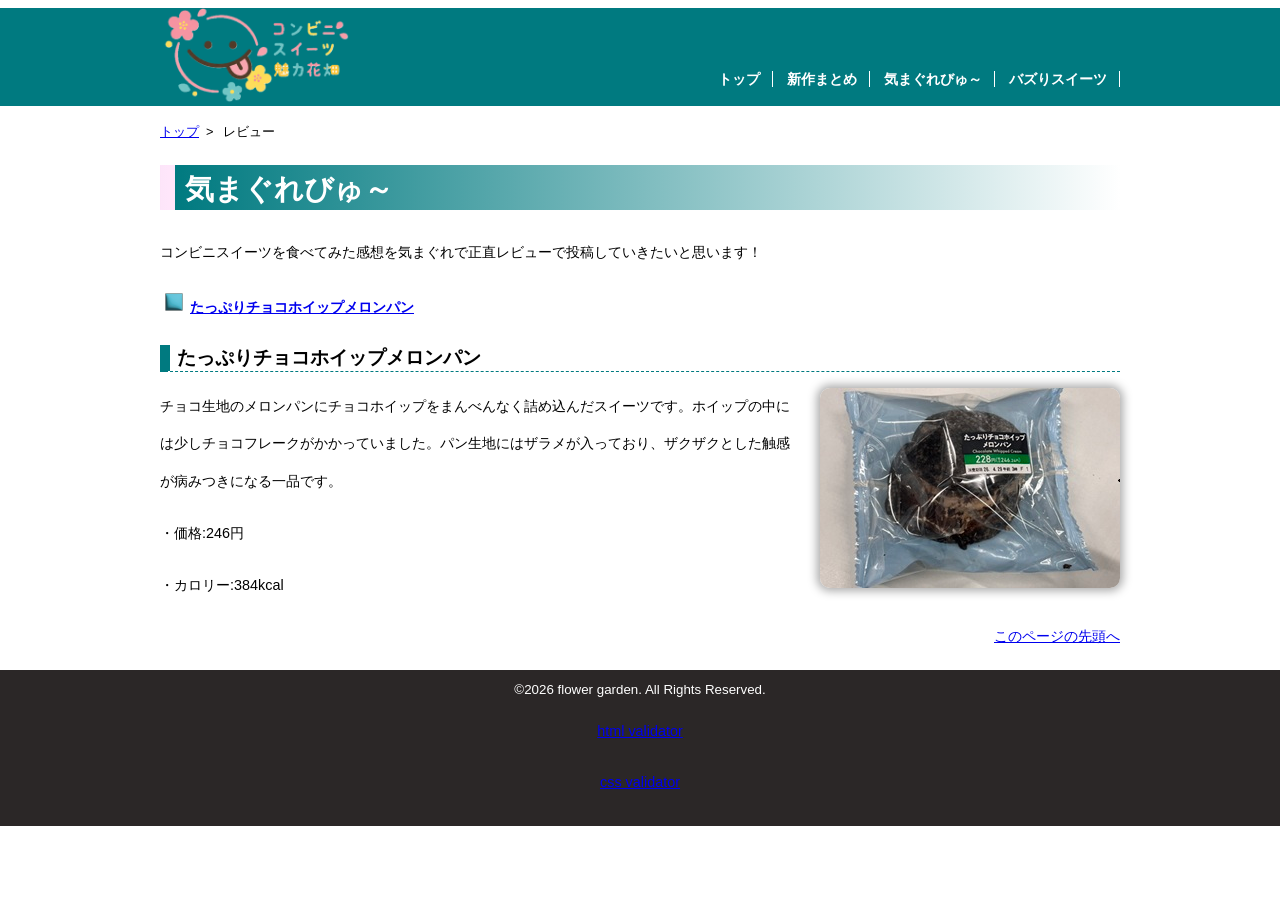
==== contents2.html @ d1ee27a9 "Add files via upload" ====
<!DOCTYPE html>
<html lang="ja">
<head>
    <meta charset="utf-8">
    <title>トップページ：コンビニスイーツ魅力花畑</title>
    <link rel="stylesheet" href="css/mystyle.css">
    <meta name="description" content="気まぐれびゅ～">
    <meta name="viewport" content="コンビニスイーツを食べてみた感想を気まぐれに正直レビューで発信しています！おいしくて幸せになるスイーツをたくさんご紹介していけたらと思っています♪">
</head>

<body>
    <header>
        <div class="header-in">
        <a href="index.html" id="pagetop">
        <img src="image/logo2.png" width="190" height="95" alt="ロゴ画像">
        </a>
    <nav>
        <ul>
            <li><a href="index.html">トップ</a></li>
            <li><a href="contents1.html">新作まとめ</a></li>
            <li><a href="contents2.html">気まぐれびゅ～</a></li>
            <li><a href="contents3.html">バズりスイーツ</a></li>
        </ul>
    </nav>
    </div>
    </header>

    <article class="page">
        <ol>
        <li><a href="index.html">トップ</a>&nbsp;&nbsp;&gt;</li>
        <li>レビュー</li>
    </ol>


        <h1 class="sub-h1" >気まぐれびゅ～</h1>
        <p>コンビニスイーツを食べてみた感想を気まぐれで正直レビューで投稿していきたいと思います！</p>
    <ul class="point-list">
        <li><a href="#point1">たっぷりチョコホイップメロンパン</a></li>
    </ul>

            <section>
                <h2><a id="point1">たっぷりチョコホイップメロンパン</a></h2>
                <img class="point-img" src="image/rebyu1.jpg" width="300" height="200" alt="たっぷりチョコホイップメロンパン" >
                <p>チョコ生地のメロンパンにチョコホイップをまんべんなく詰め込んだスイーツです。ホイップの中には少しチョコフレークがかかっていました。パン生地にはザラメが入っており、ザクザクとした触感が病みつきになる一品です。</p>
                <p>・価格:246円</p>
                <p>・カロリー:384kcal</p>
                <p class="sentou"><a href="#pagetop">このページの先頭へ</a></p>
            </section>
    </article>
<footer>
    <small>&copy;2026 flower garden. All Rights Reserved.</small>
    <p><a href="http://www.htmllint.net/html-lint/htmllint.html#" target="_blank">html validator</a></p>
    <p><a href="http://jigsaw.w3.org/css-validator/#validate_by_upload" target="_blank">css validator</a></p>
</footer>
</body>
</html>
---- css/mystyle.css ----
@charset "utf-8";
body{
    background-color: #ffffff;
    color: #000000;
    font-family: "MOBO","Hiragino Sans",sans-serif;
    margin-left:0px;
    margin-right:0px;
}

p{
	font-size:90%;
	line-height: 2.6;
}

h1{
    font-size: 180%;
}

h2{
	font-size: 120%;
	border-bottom: 1px dashed #007a80;
	border-left: 10px solid #007a80;
	padding-left: 7px;
}


footer{
    background-color:#2b2727;
    text-align: center;
	color: #ffffff;
	padding-top: 10px;
	padding-bottom: 10px;
}

article{
	position: relative;
	clear: both;
	width: 960px;
	margin-left: auto;
	margin-right: auto;
}

.catch{
	position: absolute;
	top:20px;
	left: 50px;
	color:#ffffff;
	text-shadow: 0px 5px 10px #000000;
	background-color: rgba(0,0,0,0.5);
}


header{
    background-color: #007a80;
	color: #ffffff;
}

.subhead{
    background-color:#808000;
}



.turquoise{
    color: #007a80;
}

.red{
    color: #ff047d;
}

ul {
	list-style-type: none;
	padding-left: 0;
	line-height: 3;
	font-size: 90%;
}

ul time{
	background-color: #999999;
	color: #ffffff;
	border-radius: 10px;
	padding-left: 5px;
	padding-right: 5px;
	margin-right: 5px;
	font-size: 90%;
}

nav ul{
	font-weight: bold;
	text-align: right;
	padding-top: 50px;
	padding-bottom: 5px;
	margin: 0;
}

nav li{
	display: inline;
	padding-left: 10px;
	padding-right: 12px;
	border-right: 1px solid #ffffff;
}

header img{
	float: left;
}

.header-in{
	width: 960px;
	margin-left: auto;
	margin-right: auto;
}

.sub-h1 {
	background: linear-gradient(to left,#ffffff,#007a80);
	border-left: 15px solid #ffadef4e;
	padding-top: 5px;
	padding-left: 10px;
	color: #ffffff;
}

.point-list{
	list-style-image: url(../image/list.png);
	margin-left: 30px;
	font-weight: bold;
	color: #000000;
}

.point-img{
	box-shadow: 0px 0px 10px 3px #aaaaaa;
	border-radius: 10px;
	float: right;
	margin-left:20px;
	margin-bottom:10px;
}

.sentou{
	clear: both;
	text-align: right;
}


ol li{
	/* パンくずリスト設定 */
	display: inline;
	margin-right: 5px;
	font-size: 80%;
}

ol {
	padding-left: 0;
}

.page {
	padding-left: 10px;
	padding-right: 10px;
}

nav ul a{
	text-decoration: none;
	color: #ffffff;
}

nav ul a:link{
	color: #ffffff;
}

nav ul a:visited{
	color: #0000ff;
}

nav ul a:hover{
	color: #ffcc00;
}

nav ul a:active{
	color: #ff0000;
}




/* 959px以下の場合 */
@media (max-width:959px){
	header img{
		float:none;
	}

nav ul{
	text-align: left;
	padding: 0;
	margin-left: 10px;
}
article{
	width: auto;
}

article img{
	max-width: 100%;
	height: auto;
}
}

/* 600px以下の場合 */
@media (max-width:600px) {
	nav li{
		font-size: 75px;
		padding-left: 2px;
		padding-right: 2px;
	}
	
	footer{
		font-size: 75px;
	}

	.catch{
		top: 5px;
		left: 10px;
	}

	.point-img {
		float: none;
	}

}

/* プリント出力 */
@media print{
.catch{
	color: #000000;
	text-shadow: none;
}
footer{
	color: #000000;
}

}
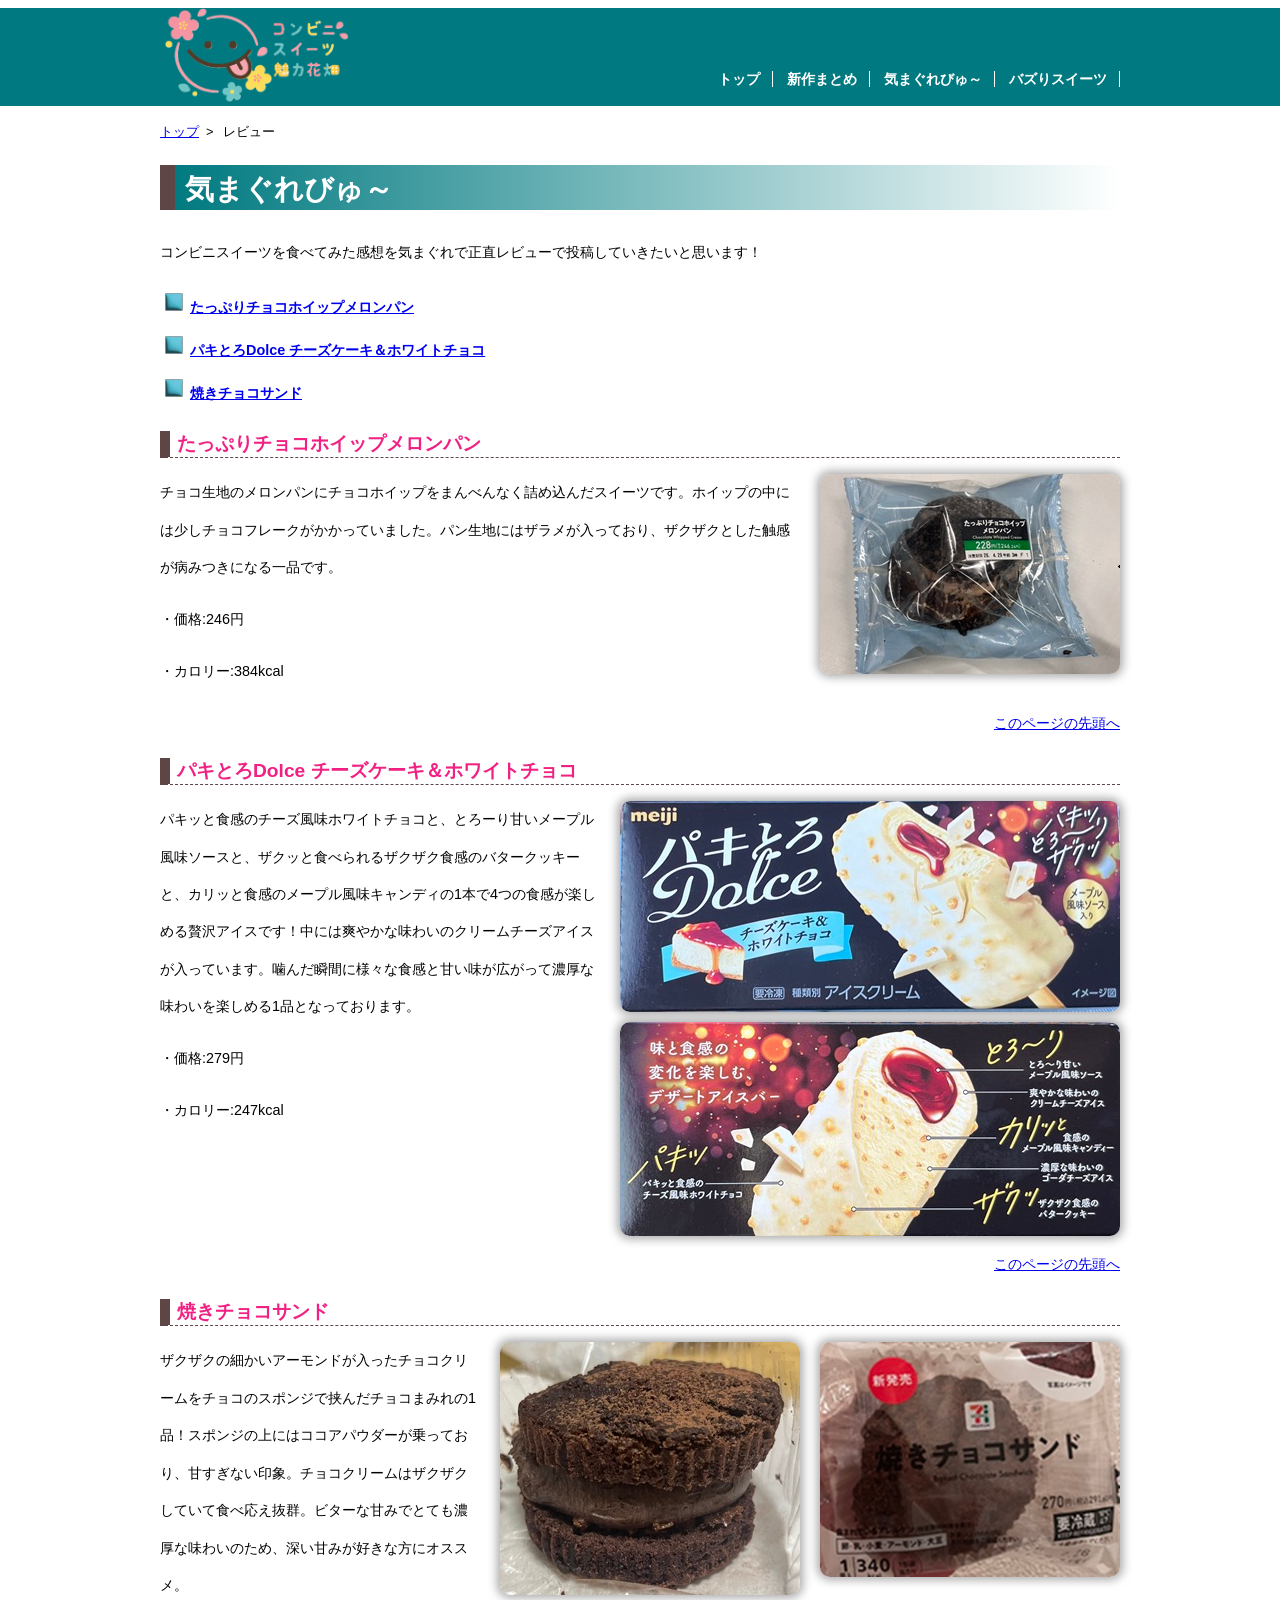
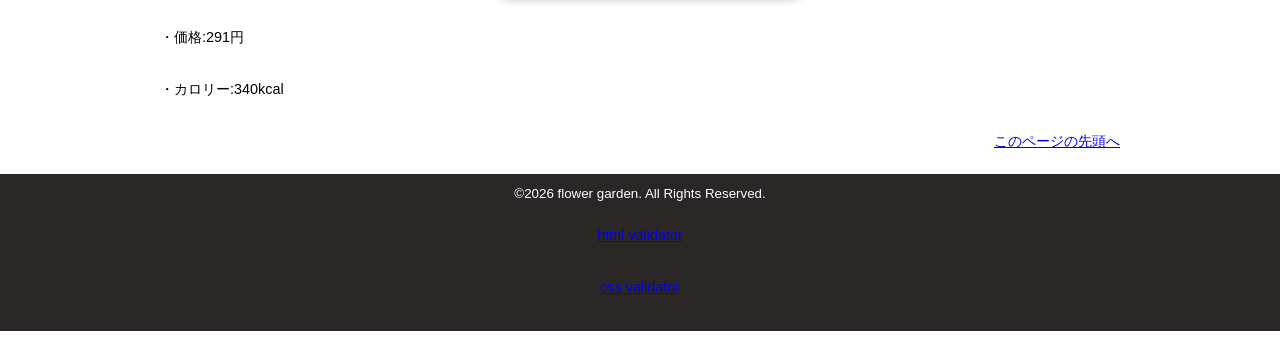
==== commit 04fb8e82: "Add files via upload" ====
--- a/contents2.html
+++ b/contents2.html
@@ -36,6 +36,8 @@
         <p>コンビニスイーツを食べてみた感想を気まぐれで正直レビューで投稿していきたいと思います！</p>
     <ul class="point-list">
         <li><a href="#point1">たっぷりチョコホイップメロンパン</a></li>
+        <li><a href="#point2">パキとろDolce チーズケーキ＆ホワイトチョコ</a></li>
+        <li><a href="#point3">焼きチョコサンド</a></li>
     </ul>
 
             <section>
@@ -44,6 +46,24 @@
                 <p>チョコ生地のメロンパンにチョコホイップをまんべんなく詰め込んだスイーツです。ホイップの中には少しチョコフレークがかかっていました。パン生地にはザラメが入っており、ザクザクとした触感が病みつきになる一品です。</p>
                 <p>・価格:246円</p>
                 <p>・カロリー:384kcal</p>
+                <p class="sentou"><a href="#pagetop">このページの先頭へ</a></p>
+            </section>
+            <section>
+                <h2><a id="point2">パキとろDolce チーズケーキ＆ホワイトチョコ</a></h2>
+                <img class="point-img" src="image/pakitoro1.jpeg" width="500" height="211" alt="パキとろDolce チーズケーキ＆ホワイトチョコ" >
+                <img class="point-img" src="image/pakitoro2.jpeg" width="500" height="214" alt="パキとろDolce チーズケーキ＆ホワイトチョコ" >
+                <p>パキッと食感のチーズ風味ホワイトチョコと、とろーり甘いメープル風味ソースと、ザクッと食べられるザクザク食感のバタークッキーと、カリッと食感のメープル風味キャンディの1本で4つの食感が楽しめる贅沢アイスです！中には爽やかな味わいのクリームチーズアイスが入っています。噛んだ瞬間に様々な食感と甘い味が広がって濃厚な味わいを楽しめる1品となっております。</p>
+                <p>・価格:279円</p>
+                <p>・カロリー:247kcal</p>
+                <p class="sentou"><a href="#pagetop">このページの先頭へ</a></p>
+            </section>
+            <section>
+                <h2><a id="point3">焼きチョコサンド</a></h2>
+                <img class="point-img" src="image/tyokosan1.jpeg" width="300" height="235" alt="焼きチョコサンド" >
+                <img class="point-img" src="image/tyokosan2.jpeg" width="300" height="253" alt="焼きチョコサンド" >
+                <p>ザクザクの細かいアーモンドが入ったチョコクリームをチョコのスポンジで挟んだチョコまみれの1品！スポンジの上にはココアパウダーが乗っており、甘すぎない印象。チョコクリームはザクザクしていて食べ応え抜群。ビターな甘みでとても濃厚な味わいのため、深い甘みが好きな方にオススメ。</p>
+                <p>・価格:291円</p>
+                <p>・カロリー:340kcal</p>
                 <p class="sentou"><a href="#pagetop">このページの先頭へ</a></p>
             </section>
     </article>
--- a/css/mystyle.css
+++ b/css/mystyle.css
@@ -18,9 +18,10 @@
 
 h2{
 	font-size: 120%;
-	border-bottom: 1px dashed #007a80;
-	border-left: 10px solid #007a80;
+	border-bottom: 1px dashed #5e4646;
+	border-left: 10px solid #5e4646;
 	padding-left: 7px;
+	color: #f02182;
 }
 
 
@@ -69,6 +70,11 @@
     color: #ff047d;
 }
 
+.mizuiro{
+    color: #04b0ff;
+}
+
+
 ul {
 	list-style-type: none;
 	padding-left: 0;
@@ -113,7 +119,7 @@
 
 .sub-h1 {
 	background: linear-gradient(to left,#ffffff,#007a80);
-	border-left: 15px solid #ffadef4e;
+	border-left: 15px solid #5e4646;
 	padding-top: 5px;
 	padding-left: 10px;
 	color: #ffffff;
@@ -170,11 +176,11 @@
 }
 
 nav ul a:hover{
-	color: #ffcc00;
+	color: #a8ffae;
 }
 
 nav ul a:active{
-	color: #ff0000;
+	color: #ffcdec;
 }
 
 
